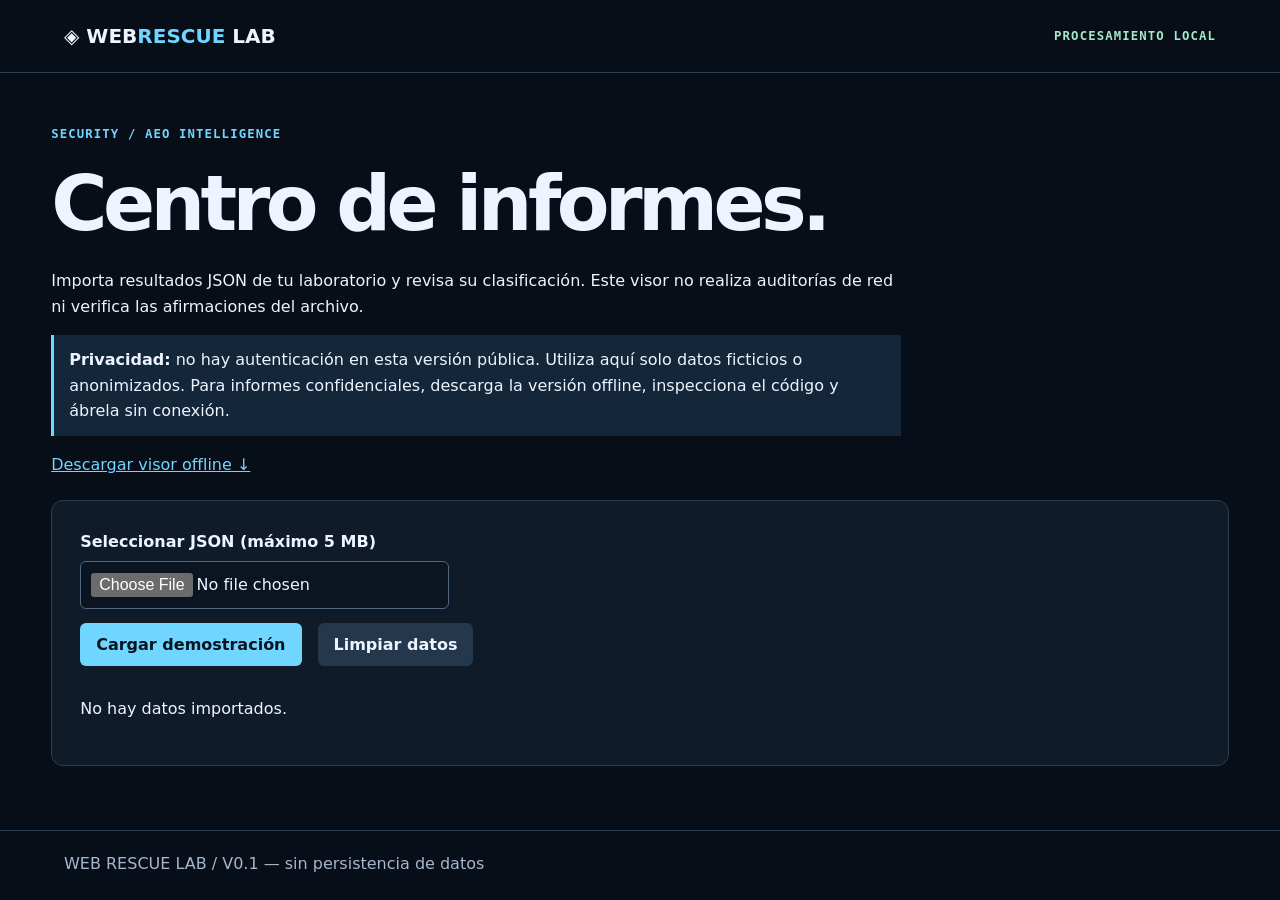
==== lab/index.html @ caf79f2f "feat(lab): add lab/index.html" ====
<!doctype html><html lang="es"><head><meta charset="utf-8"><meta name="viewport" content="width=device-width,initial-scale=1"><meta name="robots" content="noindex,nofollow"><title>WEB RESCUE LAB — Análisis local</title><link rel="stylesheet" href="lab.css"></head><body><header><a href="../" class="brand">◈ WEB<span>RESCUE</span> LAB</a><span class="local">PROCESAMIENTO LOCAL</span></header><main><section class="intro"><p class="tag">SECURITY / AEO INTELLIGENCE</p><h1>Centro de informes.</h1><p>Importa resultados JSON de tu laboratorio y revisa su clasificación. Este visor no realiza auditorías de red ni verifica las afirmaciones del archivo.</p><p class="notice"><strong>Privacidad:</strong> no hay autenticación en esta versión pública. Utiliza aquí solo datos ficticios o anonimizados. Para informes confidenciales, descarga la versión offline, inspecciona el código y ábrela sin conexión.</p><p><a id="offline" href="offline.html" download>Descargar visor offline ↓</a></p></section><section class="panel controls" aria-label="Importar informe"><div><label for="file">Seleccionar JSON (máximo 5 MB)</label><input id="file" type="file" accept=".json,application/json"></div><div class="actions"><button id="demo">Cargar demostración</button><button id="clear" class="secondary">Limpiar datos</button></div><p id="status" role="status" aria-live="polite">No hay datos importados.</p></section><section id="report" hidden><div class="reporthead"><div><p class="tag">INFORME IMPORTADO</p><h2 id="target"></h2><p id="source"></p></div><button id="print">Imprimir / Guardar PDF</button></div><div id="metrics" class="metrics"></div><section class="panel" id="aeo" hidden><h2>AEO — datos del archivo</h2><p>No se recalculan notas ni se afirma que el sitio sea citado por asistentes.</p><p id="score"></p><div id="axes" class="axes"></div></section><section class="panel"><h2>Hallazgos de seguridad</h2><div class="filters"><div><label for="filter">Clasificación</label><select id="filter"><option value="">Todas</option><option>Confirmado</option><option>Indicio</option><option>No verificado</option><option>Falso positivo</option><option>Sin clasificar</option></select></div><div><label for="search">Buscar</label><input id="search" type="search" placeholder="ID, título o evidencia"></div></div><p id="count"></p><div id="findings"></div></section><p class="notice">Los estados y severidades provienen del archivo importado; no equivalen a una prueba independiente de explotación, intrusión o riesgo global.</p></section><noscript>El visor necesita JavaScript para leer tu archivo localmente.</noscript></main><footer>WEB RESCUE LAB / V0.1 — sin persistencia de datos</footer><script src="lab.js" defer></script></body></html>
---- lab/lab.css ----
:root{color-scheme:dark;--bg:#080e18;--panel:#101b2a;--ink:#edf4ff;--muted:#a6b7cb;--accent:#70d6ff;--line:#2b3e54}*{box-sizing:border-box}body{margin:0;background:var(--bg);color:var(--ink);font:16px/1.6 system-ui,sans-serif}header,footer{padding:20px max(5vw,20px);border-bottom:1px solid var(--line);display:flex;justify-content:space-between;align-items:center;gap:12px;flex-wrap:wrap}footer{border-top:1px solid var(--line);border-bottom:0;color:var(--muted)}.brand{font-size:20px;font-weight:800;text-decoration:none;color:var(--ink)}.brand span,.tag,a{color:var(--accent)}.local,.tag{font:600 .77rem monospace;letter-spacing:.09em}.local{color:#a4e7ca}main{max-width:1300px;margin:auto;padding:42px max(4vw,17px)}h1{font-size:clamp(2.6rem,6vw,5rem);line-height:1.05;letter-spacing:-.06em;margin:.3em 0}h2{line-height:1.2;overflow-wrap:anywhere}p{overflow-wrap:anywhere}.intro{max-width:850px}.notice{background:#14263a;border-left:3px solid var(--accent);padding:12px 15px}.panel{background:var(--panel);border:1px solid var(--line);border-radius:12px;padding:clamp(16px,3vw,28px);margin:22px 0}.controls{display:grid;gap:14px}.actions,.filters,.reporthead{display:flex;gap:16px;align-items:center;flex-wrap:wrap}.reporthead{justify-content:space-between;margin-top:36px}.metrics,.axes{display:grid;grid-template-columns:repeat(auto-fit,minmax(min(155px,100%),1fr));gap:12px}.metric,.axis{border:1px solid var(--line);background:var(--panel);border-radius:10px;padding:15px;overflow-wrap:anywhere}.metric strong{font-size:2rem;display:block}.metric span,.axis span,#source,#count{color:var(--muted)}.axis strong{display:block;font-size:1.3rem}button{background:var(--accent);color:#081321;border:0;font:700 1rem system-ui;padding:12px 16px;border-radius:6px;cursor:pointer}.secondary{background:#24374c;color:var(--ink)}input,select{padding:10px;background:#0b1421;color:var(--ink);border:1px solid #516782;border-radius:6px;font:inherit;max-width:100%}label{display:block;margin-bottom:7px;font-weight:650}.filters>div{flex:1;min-width:min(220px,100%)}.filters input,.filters select{width:100%}*:focus-visible{outline:3px solid var(--accent);outline-offset:4px}.finding{border-top:1px solid var(--line);padding:20px 0;overflow-wrap:anywhere}.finding h3{margin:6px 0}.chips{display:flex;flex-wrap:wrap;gap:8px;align-items:center}.chip{border:1px solid #526a86;border-radius:4px;padding:3px 8px;font-size:.8rem}.chip.confirmado{color:#fca5a5}.chip.indicio{color:#fcd68c}pre{white-space:pre-wrap;overflow-wrap:anywhere;background:#080e18;border-radius:5px;padding:12px;font-size:.84rem;max-height:300px;overflow:auto}summary{cursor:pointer;color:var(--accent)}[hidden]{display:none!important}@media print{body{background:white;color:black;font-size:11pt}header,footer,.intro,.controls,.filters,#print{display:none!important}main{max-width:none;padding:0}.panel,.metric,.axis,.finding,.notice{background:white;color:black;border-color:#aaa;break-inside:avoid}p,span,.tag,#source,#count,summary{color:black!important}pre{background:#eee;color:black;max-height:none;overflow:visible}.reporthead{margin:0}.metrics,.axes{grid-template-columns:repeat(3,1fr)}}
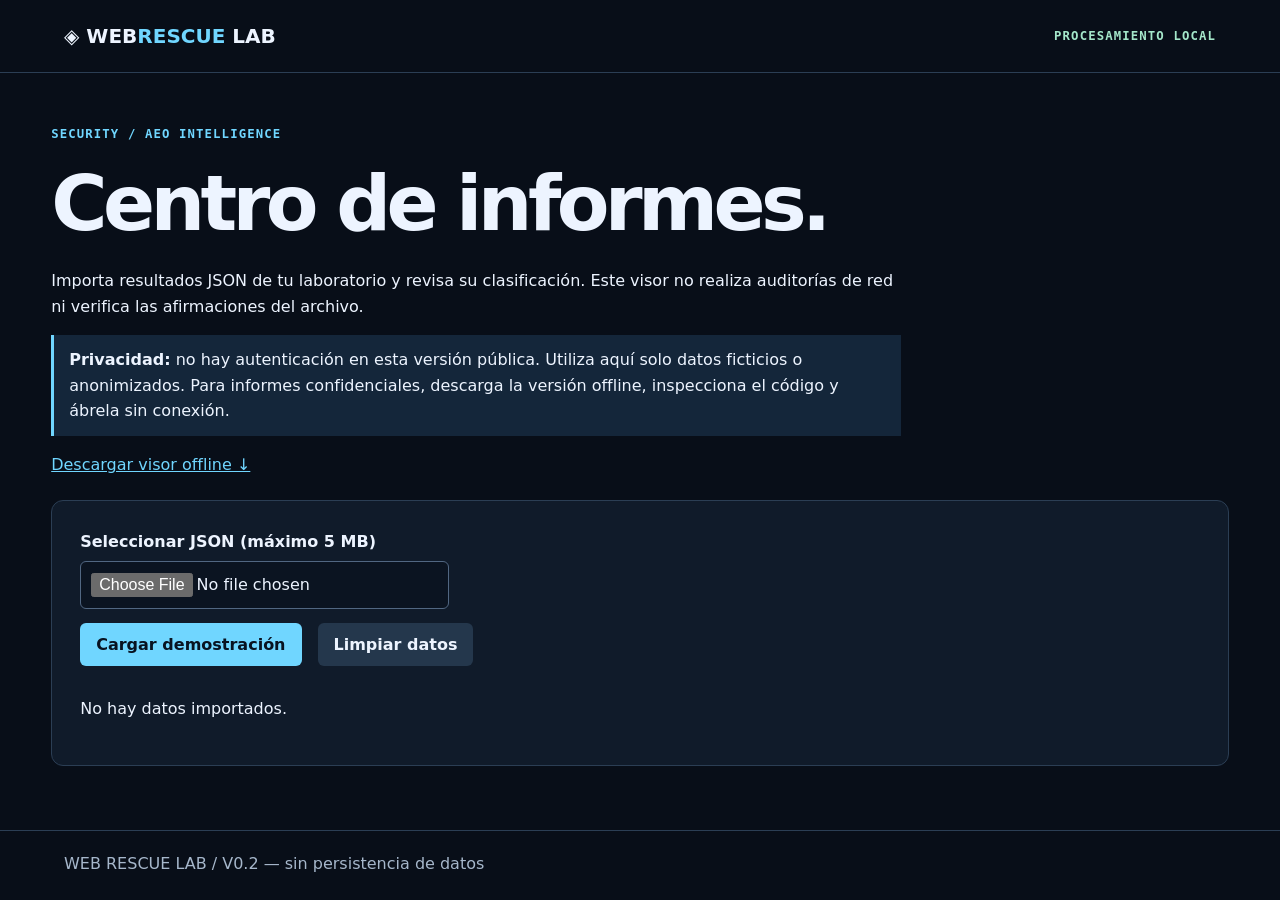
==== commit b9ec1636: "feat(lab): v0.2 coverage, scenario and technical results" ====
--- a/lab/index.html
+++ b/lab/index.html
@@ -1 +1 @@
-<!doctype html><html lang="es"><head><meta charset="utf-8"><meta name="viewport" content="width=device-width,initial-scale=1"><meta name="robots" content="noindex,nofollow"><title>WEB RESCUE LAB — Análisis local</title><link rel="stylesheet" href="lab.css"></head><body><header><a href="../" class="brand">◈ WEB<span>RESCUE</span> LAB</a><span class="local">PROCESAMIENTO LOCAL</span></header><main><section class="intro"><p class="tag">SECURITY / AEO INTELLIGENCE</p><h1>Centro de informes.</h1><p>Importa resultados JSON de tu laboratorio y revisa su clasificación. Este visor no realiza auditorías de red ni verifica las afirmaciones del archivo.</p><p class="notice"><strong>Privacidad:</strong> no hay autenticación en esta versión pública. Utiliza aquí solo datos ficticios o anonimizados. Para informes confidenciales, descarga la versión offline, inspecciona el código y ábrela sin conexión.</p><p><a id="offline" href="offline.html" download>Descargar visor offline ↓</a></p></section><section class="panel controls" aria-label="Importar informe"><div><label for="file">Seleccionar JSON (máximo 5 MB)</label><input id="file" type="file" accept=".json,application/json"></div><div class="actions"><button id="demo">Cargar demostración</button><button id="clear" class="secondary">Limpiar datos</button></div><p id="status" role="status" aria-live="polite">No hay datos importados.</p></section><section id="report" hidden><div class="reporthead"><div><p class="tag">INFORME IMPORTADO</p><h2 id="target"></h2><p id="source"></p></div><button id="print">Imprimir / Guardar PDF</button></div><div id="metrics" class="metrics"></div><section class="panel" id="aeo" hidden><h2>AEO — datos del archivo</h2><p>No se recalculan notas ni se afirma que el sitio sea citado por asistentes.</p><p id="score"></p><div id="axes" class="axes"></div></section><section class="panel"><h2>Hallazgos de seguridad</h2><div class="filters"><div><label for="filter">Clasificación</label><select id="filter"><option value="">Todas</option><option>Confirmado</option><option>Indicio</option><option>No verificado</option><option>Falso positivo</option><option>Sin clasificar</option></select></div><div><label for="search">Buscar</label><input id="search" type="search" placeholder="ID, título o evidencia"></div></div><p id="count"></p><div id="findings"></div></section><p class="notice">Los estados y severidades provienen del archivo importado; no equivalen a una prueba independiente de explotación, intrusión o riesgo global.</p></section><noscript>El visor necesita JavaScript para leer tu archivo localmente.</noscript></main><footer>WEB RESCUE LAB / V0.1 — sin persistencia de datos</footer><script src="lab.js" defer></script></body></html>+<!doctype html><html lang="es"><head><meta charset="utf-8"><meta name="viewport" content="width=device-width,initial-scale=1"><meta name="robots" content="noindex,nofollow"><title>WEB RESCUE LAB — Análisis local</title><link rel="stylesheet" href="lab.css"></head><body><header><a href="../" class="brand">◈ WEB<span>RESCUE</span> LAB</a><span class="local">PROCESAMIENTO LOCAL</span></header><main><section class="intro"><p class="tag">SECURITY / AEO INTELLIGENCE</p><h1>Centro de informes.</h1><p>Importa resultados JSON de tu laboratorio y revisa su clasificación. Este visor no realiza auditorías de red ni verifica las afirmaciones del archivo.</p><p class="notice"><strong>Privacidad:</strong> no hay autenticación en esta versión pública. Utiliza aquí solo datos ficticios o anonimizados. Para informes confidenciales, descarga la versión offline, inspecciona el código y ábrela sin conexión.</p><p><a id="offline" href="offline.html" download>Descargar visor offline ↓</a></p></section><section class="panel controls" aria-label="Importar informe"><div><label for="file">Seleccionar JSON (máximo 5 MB)</label><input id="file" type="file" accept=".json,application/json"></div><div class="actions"><button id="demo">Cargar demostración</button><button id="clear" class="secondary">Limpiar datos</button></div><div id="scenario-control" hidden><label for="scenario">Escenario de validación</label><select id="scenario"></select><p class="subtle">Las simulaciones y reproducciones offline no equivalen a una medición actual de producción.</p></div><p id="status" role="status" aria-live="polite">No hay datos importados.</p></section><section id="report" hidden><div class="reporthead"><div><p class="tag">INFORME IMPORTADO</p><h2 id="target"></h2><p id="source"></p><p id="provenance" hidden></p></div><button id="print">Imprimir / Guardar PDF</button></div><div id="metrics" class="metrics"></div><section class="panel" id="aeo" hidden><h2>AEO — datos del archivo</h2><p>No se recalculan notas ni se afirma que el sitio sea citado por asistentes.</p><p id="score" class="score"></p><div id="coverage" class="metrics"></div><div id="axes" class="axes"></div></section><section class="panel"><h2>Comprobaciones y hallazgos</h2><div class="filters"><div><label for="filter">Clasificación</label><select id="filter"><option value="">Todas</option><option>Confirmado</option><option>Indicio</option><option>No verificado</option><option>Falso positivo</option><option>Sin clasificar</option></select></div><div id="result-control" hidden><label for="result-filter">Resultado técnico</label><select id="result-filter"><option value="">Todos</option><option>PASS</option><option>FAIL</option><option>NO VERIFICADO</option><option>NO APLICABLE</option></select></div><div><label for="search">Buscar</label><input id="search" type="search" placeholder="ID, título o evidencia"></div></div><p id="count"></p><div id="findings"></div></section><section id="limitations" class="panel" hidden><h2>Alcance y limitaciones</h2><ul id="limits"></ul></section><p class="notice">Los estados y severidades provienen del archivo importado; no equivalen a una prueba independiente de explotación, intrusión o riesgo global.</p></section><noscript>El visor necesita JavaScript para leer tu archivo localmente.</noscript></main><footer>WEB RESCUE LAB / V0.2 — sin persistencia de datos</footer><script src="lab.js" defer></script></body></html>
--- a/lab/lab.css
+++ b/lab/lab.css
@@ -1 +1,2 @@
-:root{color-scheme:dark;--bg:#080e18;--panel:#101b2a;--ink:#edf4ff;--muted:#a6b7cb;--accent:#70d6ff;--line:#2b3e54}*{box-sizing:border-box}body{margin:0;background:var(--bg);color:var(--ink);font:16px/1.6 system-ui,sans-serif}header,footer{padding:20px max(5vw,20px);border-bottom:1px solid var(--line);display:flex;justify-content:space-between;align-items:center;gap:12px;flex-wrap:wrap}footer{border-top:1px solid var(--line);border-bottom:0;color:var(--muted)}.brand{font-size:20px;font-weight:800;text-decoration:none;color:var(--ink)}.brand span,.tag,a{color:var(--accent)}.local,.tag{font:600 .77rem monospace;letter-spacing:.09em}.local{color:#a4e7ca}main{max-width:1300px;margin:auto;padding:42px max(4vw,17px)}h1{font-size:clamp(2.6rem,6vw,5rem);line-height:1.05;letter-spacing:-.06em;margin:.3em 0}h2{line-height:1.2;overflow-wrap:anywhere}p{overflow-wrap:anywhere}.intro{max-width:850px}.notice{background:#14263a;border-left:3px solid var(--accent);padding:12px 15px}.panel{background:var(--panel);border:1px solid var(--line);border-radius:12px;padding:clamp(16px,3vw,28px);margin:22px 0}.controls{display:grid;gap:14px}.actions,.filters,.reporthead{display:flex;gap:16px;align-items:center;flex-wrap:wrap}.reporthead{justify-content:space-between;margin-top:36px}.metrics,.axes{display:grid;grid-template-columns:repeat(auto-fit,minmax(min(155px,100%),1fr));gap:12px}.metric,.axis{border:1px solid var(--line);background:var(--panel);border-radius:10px;padding:15px;overflow-wrap:anywhere}.metric strong{font-size:2rem;display:block}.metric span,.axis span,#source,#count{color:var(--muted)}.axis strong{display:block;font-size:1.3rem}button{background:var(--accent);color:#081321;border:0;font:700 1rem system-ui;padding:12px 16px;border-radius:6px;cursor:pointer}.secondary{background:#24374c;color:var(--ink)}input,select{padding:10px;background:#0b1421;color:var(--ink);border:1px solid #516782;border-radius:6px;font:inherit;max-width:100%}label{display:block;margin-bottom:7px;font-weight:650}.filters>div{flex:1;min-width:min(220px,100%)}.filters input,.filters select{width:100%}*:focus-visible{outline:3px solid var(--accent);outline-offset:4px}.finding{border-top:1px solid var(--line);padding:20px 0;overflow-wrap:anywhere}.finding h3{margin:6px 0}.chips{display:flex;flex-wrap:wrap;gap:8px;align-items:center}.chip{border:1px solid #526a86;border-radius:4px;padding:3px 8px;font-size:.8rem}.chip.confirmado{color:#fca5a5}.chip.indicio{color:#fcd68c}pre{white-space:pre-wrap;overflow-wrap:anywhere;background:#080e18;border-radius:5px;padding:12px;font-size:.84rem;max-height:300px;overflow:auto}summary{cursor:pointer;color:var(--accent)}[hidden]{display:none!important}@media print{body{background:white;color:black;font-size:11pt}header,footer,.intro,.controls,.filters,#print{display:none!important}main{max-width:none;padding:0}.panel,.metric,.axis,.finding,.notice{background:white;color:black;border-color:#aaa;break-inside:avoid}p,span,.tag,#source,#count,summary{color:black!important}pre{background:#eee;color:black;max-height:none;overflow:visible}.reporthead{margin:0}.metrics,.axes{grid-template-columns:repeat(3,1fr)}}+:root{color-scheme:dark;--bg:#080e18;--panel:#101b2a;--ink:#edf4ff;--muted:#a6b7cb;--accent:#70d6ff;--line:#2b3e54}*{box-sizing:border-box}body{margin:0;background:var(--bg);color:var(--ink);font:16px/1.6 system-ui,sans-serif}header,footer{padding:20px max(5vw,20px);border-bottom:1px solid var(--line);display:flex;justify-content:space-between;align-items:center;gap:12px;flex-wrap:wrap}footer{border-top:1px solid var(--line);border-bottom:0;color:var(--muted)}.brand{font-size:20px;font-weight:800;text-decoration:none;color:var(--ink)}.brand span,.tag,a{color:var(--accent)}.local,.tag{font:600 .77rem monospace;letter-spacing:.09em}.local{color:#a4e7ca}main{max-width:1300px;margin:auto;padding:42px max(4vw,17px)}h1{font-size:clamp(2.6rem,6vw,5rem);line-height:1.05;letter-spacing:-.06em;margin:.3em 0}h2{line-height:1.2;overflow-wrap:anywhere}p{overflow-wrap:anywhere}.intro{max-width:850px}.notice{background:#14263a;border-left:3px solid var(--accent);padding:12px 15px}.panel{background:var(--panel);border:1px solid var(--line);border-radius:12px;padding:clamp(16px,3vw,28px);margin:22px 0}.controls{display:grid;gap:14px}.actions,.filters,.reporthead{display:flex;gap:16px;align-items:center;flex-wrap:wrap}.reporthead{justify-content:space-between;margin-top:36px}.metrics,.axes{display:grid;grid-template-columns:repeat(auto-fit,minmax(min(155px,100%),1fr));gap:12px}.metric,.axis{border:1px solid var(--line);background:var(--panel);border-radius:10px;padding:15px;overflow-wrap:anywhere}.metric strong{font-size:2rem;display:block}.metric span,.axis span,#source,#count{color:var(--muted)}.axis strong{display:block;font-size:1.3rem}button{background:var(--accent);color:#081321;border:0;font:700 1rem system-ui;padding:12px 16px;border-radius:6px;cursor:pointer}.secondary{background:#24374c;color:var(--ink)}input,select{padding:10px;background:#0b1421;color:var(--ink);border:1px solid #516782;border-radius:6px;font:inherit;max-width:100%}label{display:block;margin-bottom:7px;font-weight:650}.filters>div{flex:1;min-width:min(220px,100%)}.filters input,.filters select{width:100%}*:focus-visible{outline:3px solid var(--accent);outline-offset:4px}.finding{border-top:1px solid var(--line);padding:20px 0;overflow-wrap:anywhere}.finding h3{margin:6px 0}.chips{display:flex;flex-wrap:wrap;gap:8px;align-items:center}.chip{border:1px solid #526a86;border-radius:4px;padding:3px 8px;font-size:.8rem}.chip.confirmado{color:#fca5a5}.chip.indicio{color:#fcd68c}pre{white-space:pre-wrap;overflow-wrap:anywhere;background:#080e18;border-radius:5px;padding:12px;font-size:.84rem;max-height:300px;overflow:auto}summary{cursor:pointer;color:var(--accent)}[hidden]{display:none!important}@media print{body{background:white;color:black;font-size:11pt}header,footer,.intro,.controls,.filters,#print{display:none!important}main{max-width:none;padding:0}.panel,.metric,.axis,.finding,.notice{background:white;color:black;border-color:#aaa;break-inside:avoid}p,span,.tag,#source,#count,summary{color:black!important}pre{background:#eee;color:black;max-height:none;overflow:visible}.reporthead{margin:0}.metrics,.axes{grid-template-columns:repeat(3,1fr)}}
+.subtle{color:var(--muted);font-size:.88rem}.score{font-size:clamp(1.25rem,3vw,2rem);font-weight:750;margin:20px 0}.axes{margin-top:18px}.axis p{margin:6px 0}.result-pass{color:#86efac}.result-fail{color:#fca5a5}.result-unknown{color:#fcd68c}#scenario{width:100%}#limits{padding-left:24px}#limits li{margin-bottom:8px}@media print{@page{size:A4;margin:13mm}.panel{break-inside:auto}.finding,.metric,.axis{break-inside:avoid}.finding{font-size:10pt}.metric strong{font-size:17pt}.subtle{color:#333}details{display:none}.reporthead{break-after:avoid}.score{font-size:20pt}}
